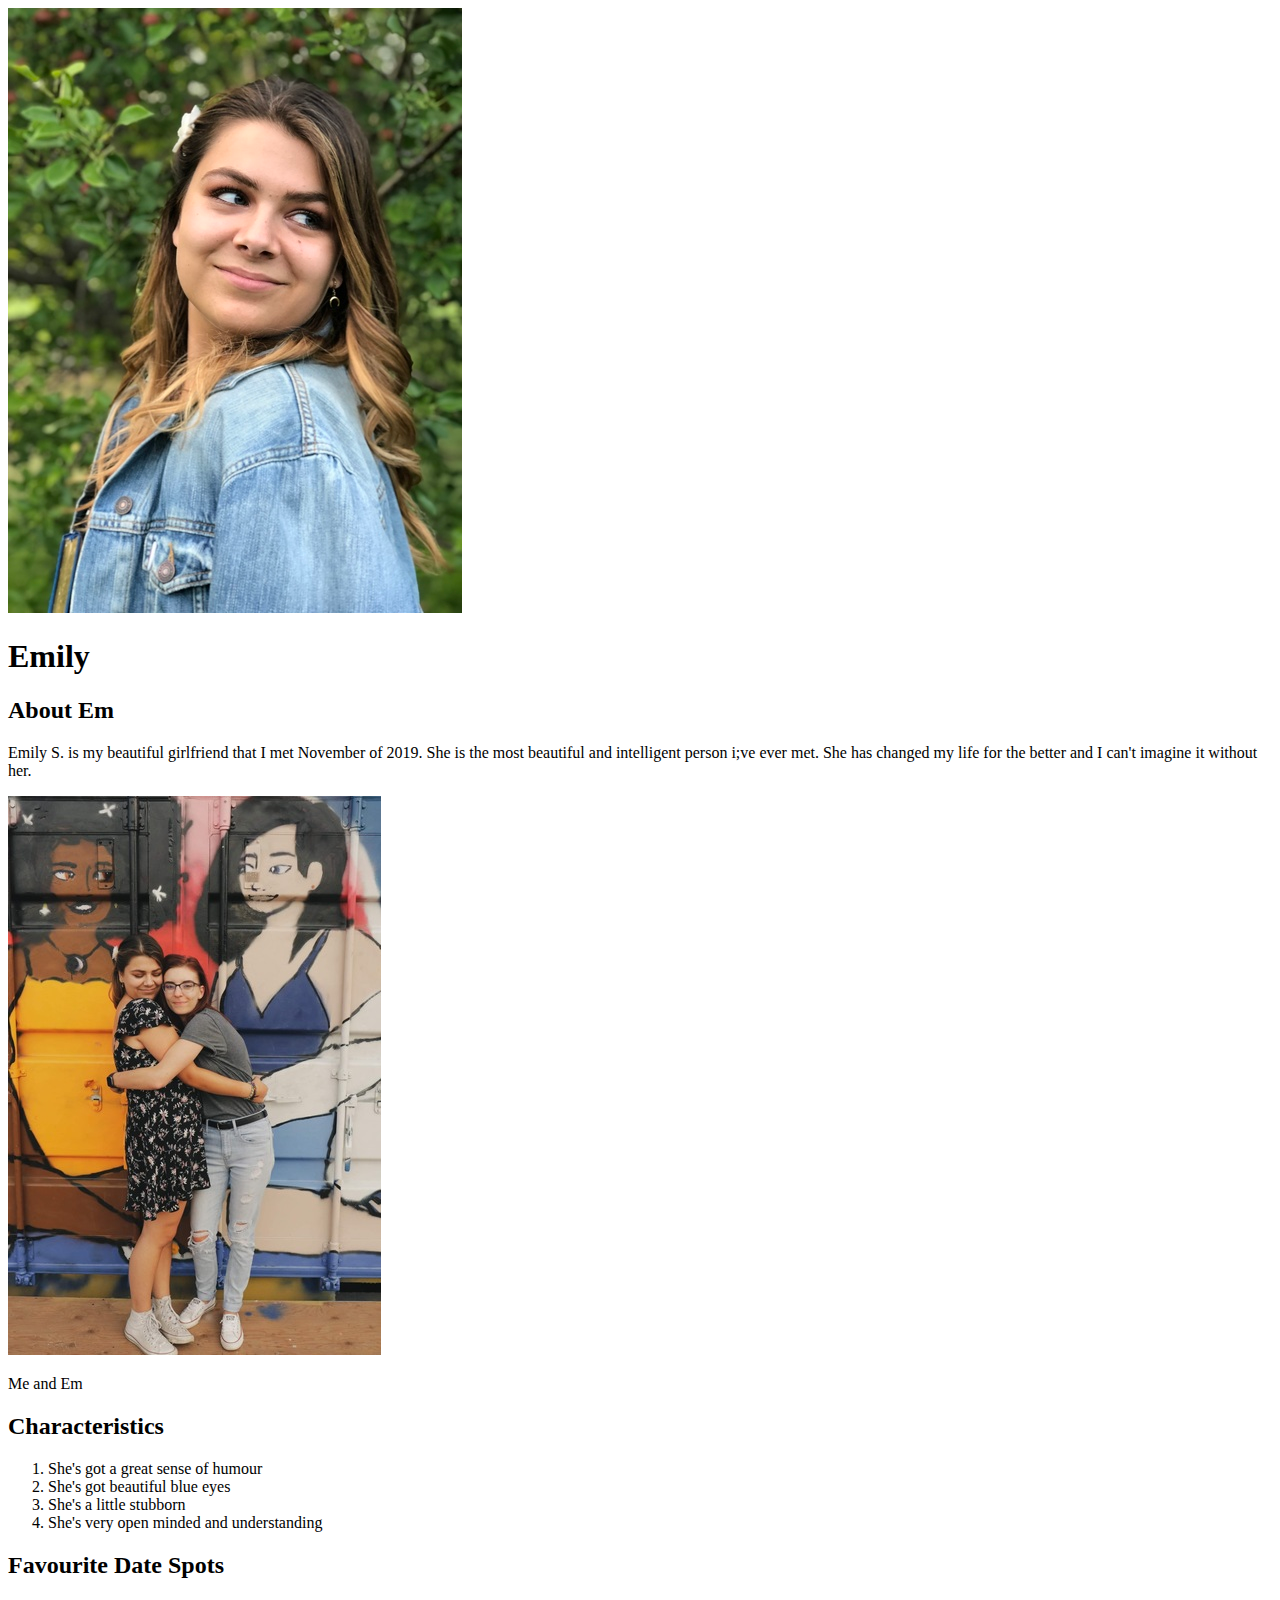
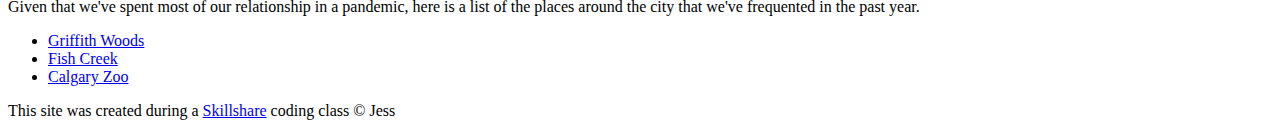
==== index.html @ c787fda5 "added our characters index.html file and added a few images" ====
<!DOCTYPE html>
<html>
  <head>
    <title>My Girlfriend</title>
    <link rel="icon" href="img/IMG_6604.jpeg" />
  </head>
  <body>
    <!-- header element -->
    <header>
      <img src="img/em-avatar.jpeg" />
      <h1>Emily</h1>
    </header>

    <!-- main element -->
    <main>
      <h2>About Em</h2>
      <p>
        Emily S. is my beautiful girlfriend that I met November of 2019. She is
        the most beautiful and intelligent person i;ve ever met. She has changed
        my life for the better and I can't imagine it without her.
      </p>
      <img src="img/IMG_6624_30.jpeg" />
      <p>Me and Em</p>
      <!-- characteristics -->
      <h2>Characteristics</h2>
      <ol>
        <li>She's got a great sense of humour</li>
        <li>She's got beautiful blue eyes</li>
        <li>She's a little stubborn</li>
        <li>She's very open minded and understanding</li>
      </ol>
      <h2>Favourite Date Spots</h2>
      <p>
        Given that we've spent most of our relationship in a pandemic, here is a
        list of the places around the city that we've frequented in the past
        year.
      </p>
      <ul>
        <li>
          <a
            target="_blank"
            href="https://www.calgary.ca/csps/parks/locations/sw-parks/griffith-woods.html"
            >Griffith Woods</a
          >
        </li>
        <li>
          <a
            target="_blank"
            href="https://albertaparks.ca/parks/kananaskis/fish-creek-pp/"
            >Fish Creek</a
          >
        </li>
        <li>
          <a target="_blank" href="https://www.calgaryzoo.com/">Calgary Zoo</a>
        </li>
      </ul>
    </main>
    <!-- footer element -->
    <footer>
      <p>
        This site was created during a
        <a
          target="_blank"
          href="https://www.skillshare.com/classes/Hand-Code-Your-First-Website-HTML-CSS-Basics/1575146775/classroom/discussions"
          >Skillshare</a
        >
        coding class &copy; Jess
      </p>
    </footer>
  </body>
</html>
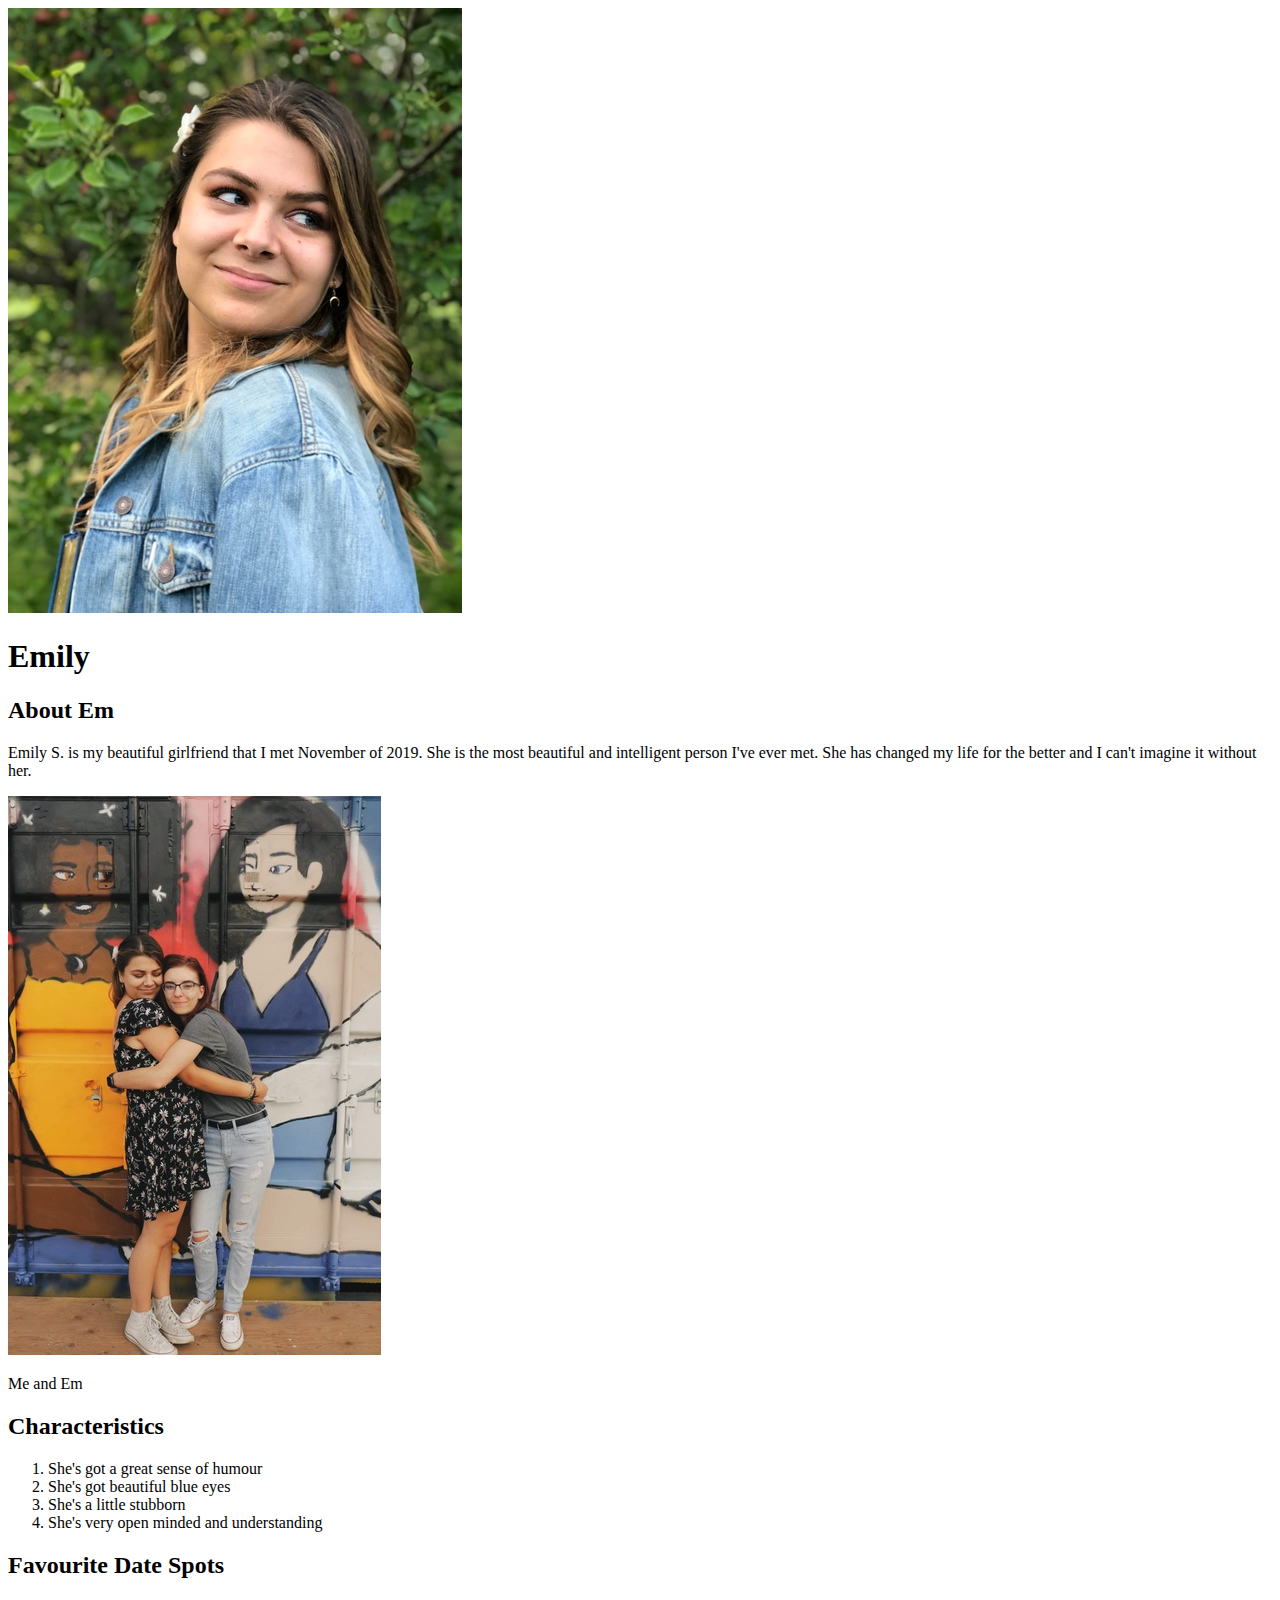
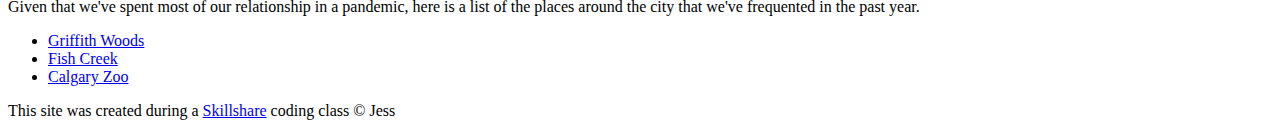
==== commit 7c7f148b: "fixed spelling error" ====
--- a/index.html
+++ b/index.html
@@ -16,7 +16,7 @@
       <h2>About Em</h2>
       <p>
         Emily S. is my beautiful girlfriend that I met November of 2019. She is
-        the most beautiful and intelligent person i;ve ever met. She has changed
+        the most beautiful and intelligent person I've ever met. She has changed
         my life for the better and I can't imagine it without her.
       </p>
       <img src="img/IMG_6624_30.jpeg" />
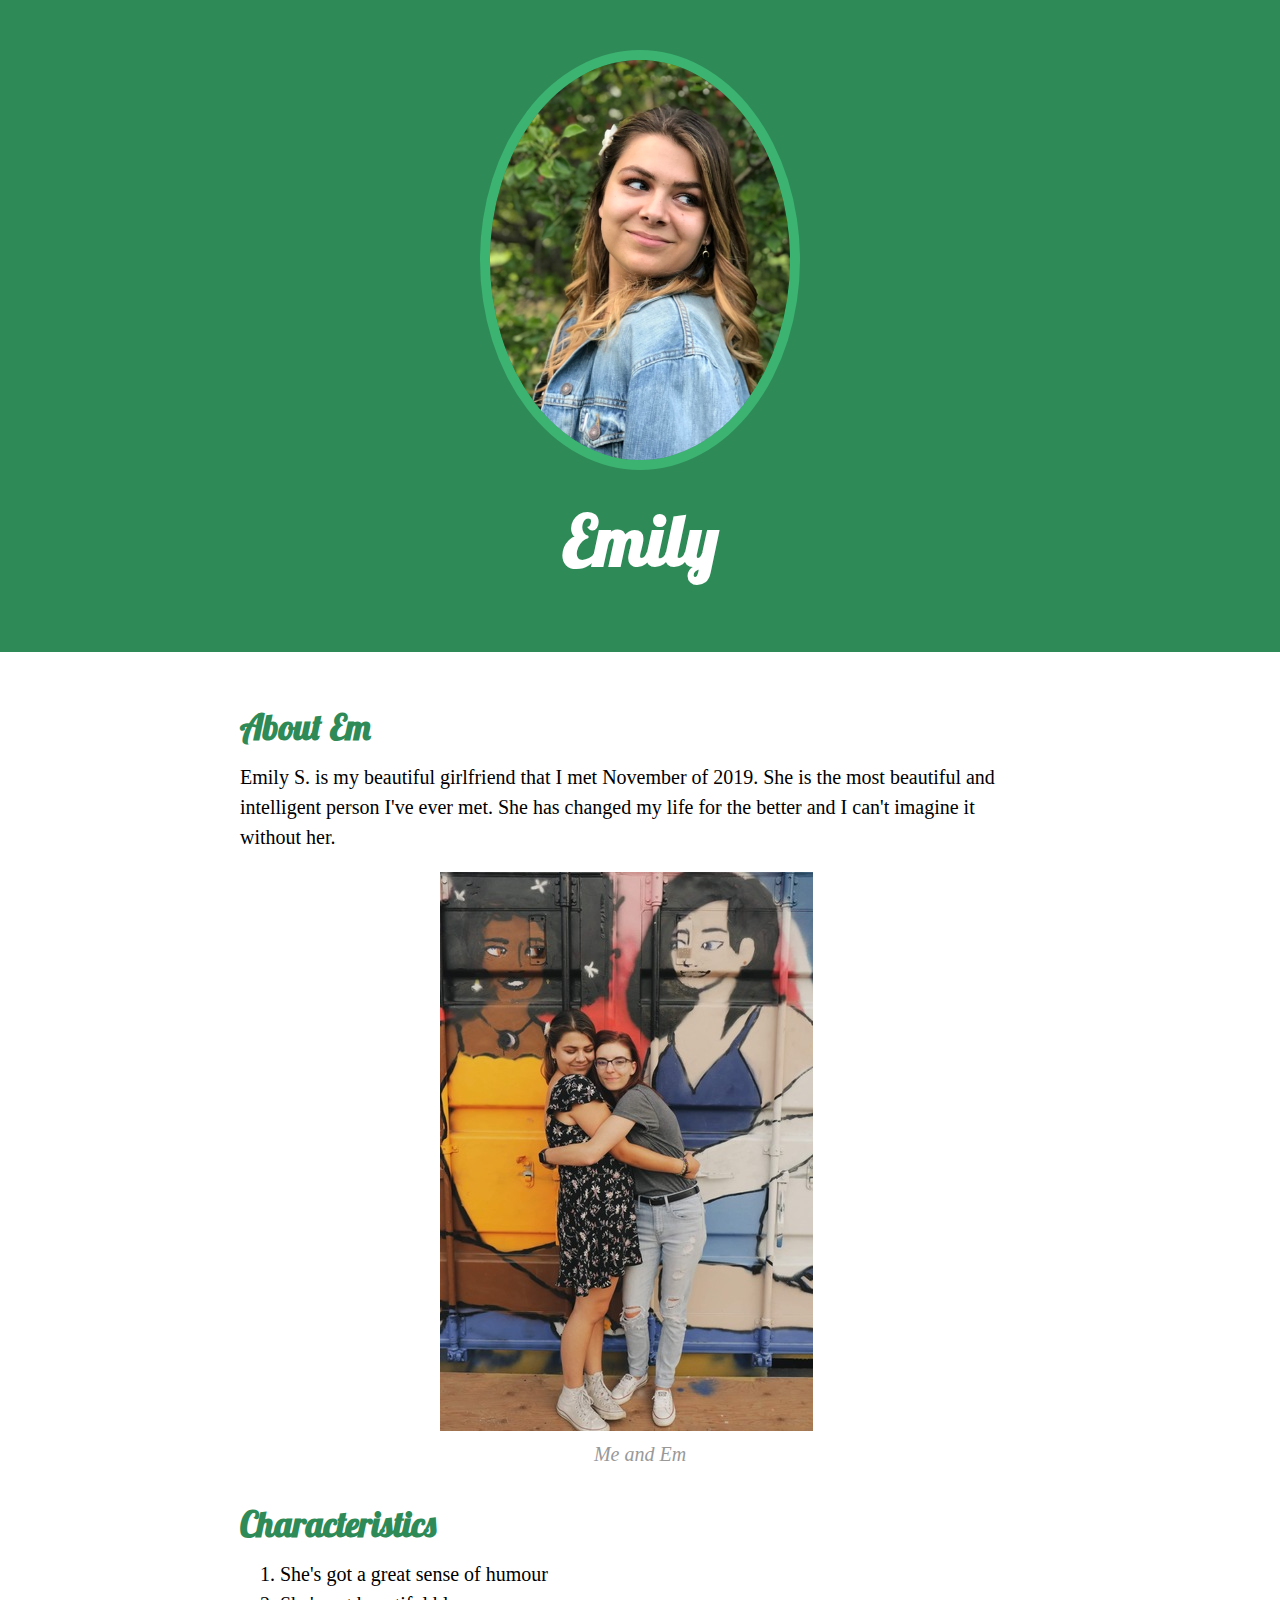
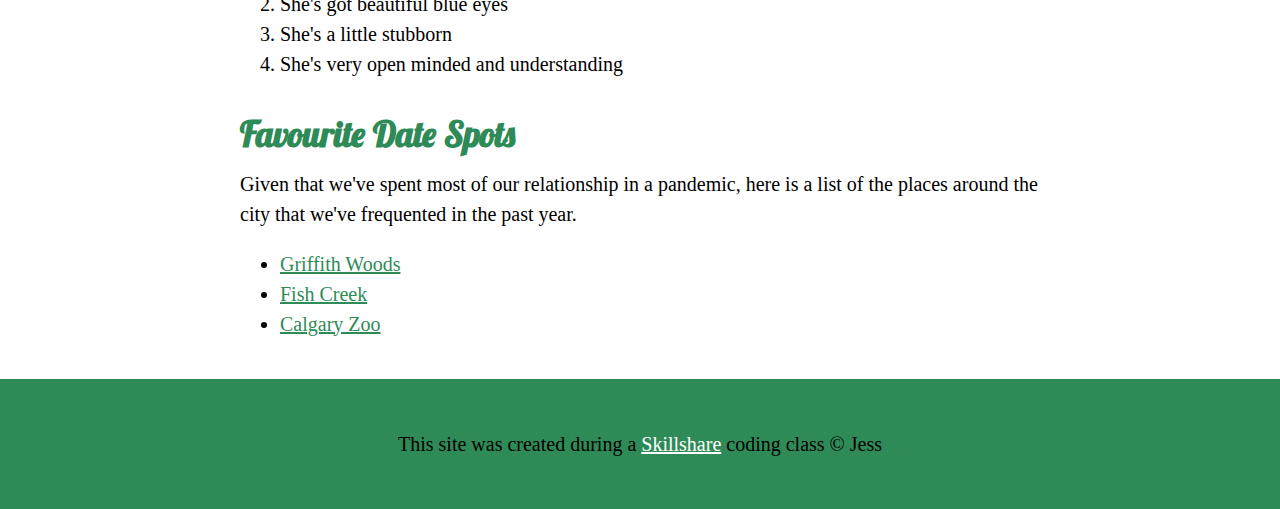
==== commit 9b927830: "wrote the css for our chars website and changed some html" ====
--- a/index.html
+++ b/index.html
@@ -3,6 +3,12 @@
   <head>
     <title>My Girlfriend</title>
     <link rel="icon" href="img/IMG_6604.jpeg" />
+    <link rel="preconnect" href="https://fonts.gstatic.com" />
+    <link
+      href="https://fonts.googleapis.com/css2?family=Lobster&display=swap"
+      rel="stylesheet"
+    />
+    <link rel="stylesheet" type="text/css" href="css/em.css" />
   </head>
   <body>
     <!-- header element -->
@@ -20,7 +26,7 @@
         my life for the better and I can't imagine it without her.
       </p>
       <img src="img/IMG_6624_30.jpeg" />
-      <p>Me and Em</p>
+      <p class="caption">Me and Em</p>
       <!-- characteristics -->
       <h2>Characteristics</h2>
       <ol>
--- a/css/em.css
+++ b/css/em.css
@@ -0,0 +1,79 @@
+body {
+  margin: 0;
+  font-size: 20px;
+  line-height: 30px;
+}
+
+header {
+  background-color: seagreen;
+  text-align: center;
+  padding-top: 50px;
+  padding-bottom: 50px;
+}
+
+header h1 {
+  color: white;
+  font-size: 70px;
+}
+
+h1,
+h2 {
+  font-family: "Lobster", cursive;
+}
+
+header img {
+  border-radius: 50%;
+  width: 300px;
+  border: 10px solid mediumseagreen;
+}
+
+main {
+  max-width: 800px;
+  margin: 0 auto;
+  padding: 20px;
+}
+
+main img {
+  max-width: 100%;
+  padding-left: 200px;
+}
+
+.caption {
+  text-align: center;
+  color: #999;
+  font-style: italic;
+  margin-top: 0;
+}
+
+h2 {
+  font-size: 35px;
+  color: seagreen;
+  margin: 40px 0px 10px;
+}
+
+a {
+  color: seagreen;
+}
+
+a:hover {
+  color: salmon;
+}
+
+footer {
+  background-color: seagreen;
+  text-align: center;
+  padding: 50px;
+}
+
+footer p {
+  margin: 0;
+}
+
+footer a {
+  color: white;
+}
+
+footer a:hover {
+  opacity: 0.5;
+  background-color: transparent;
+}
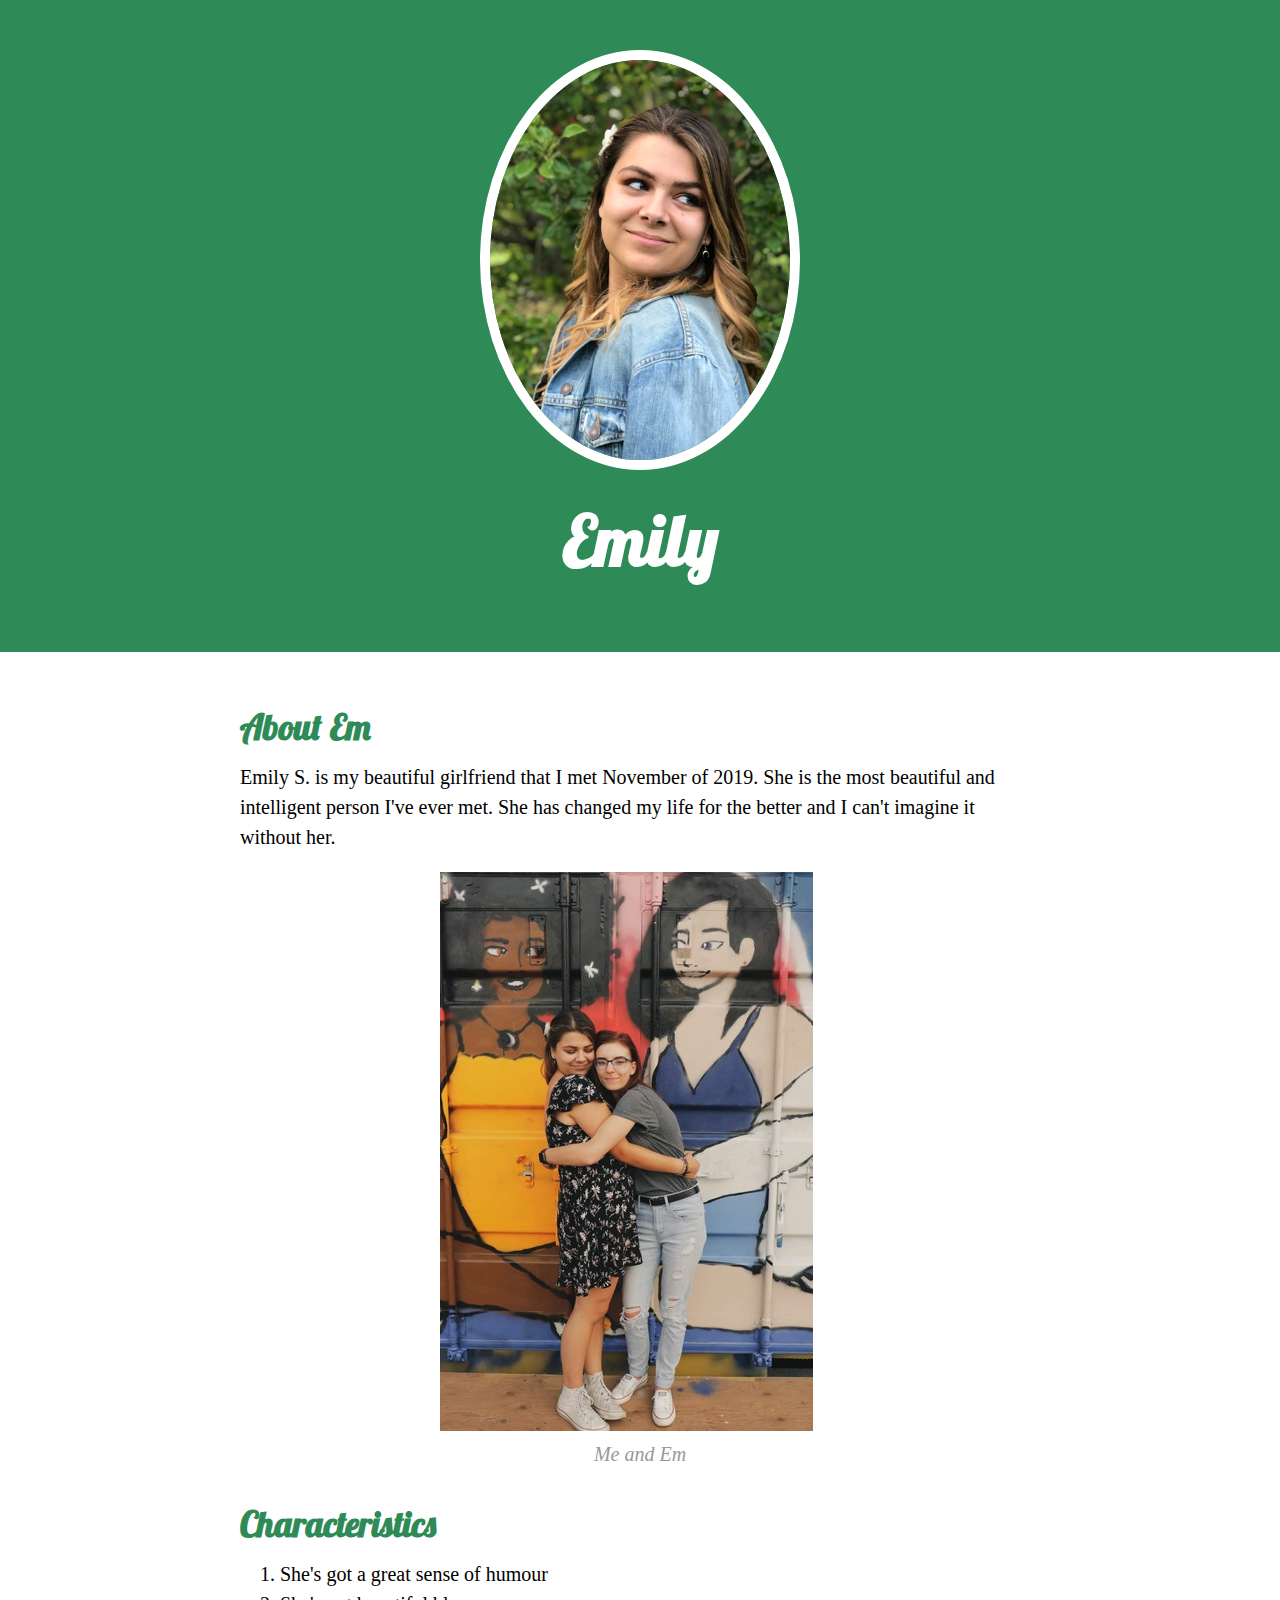
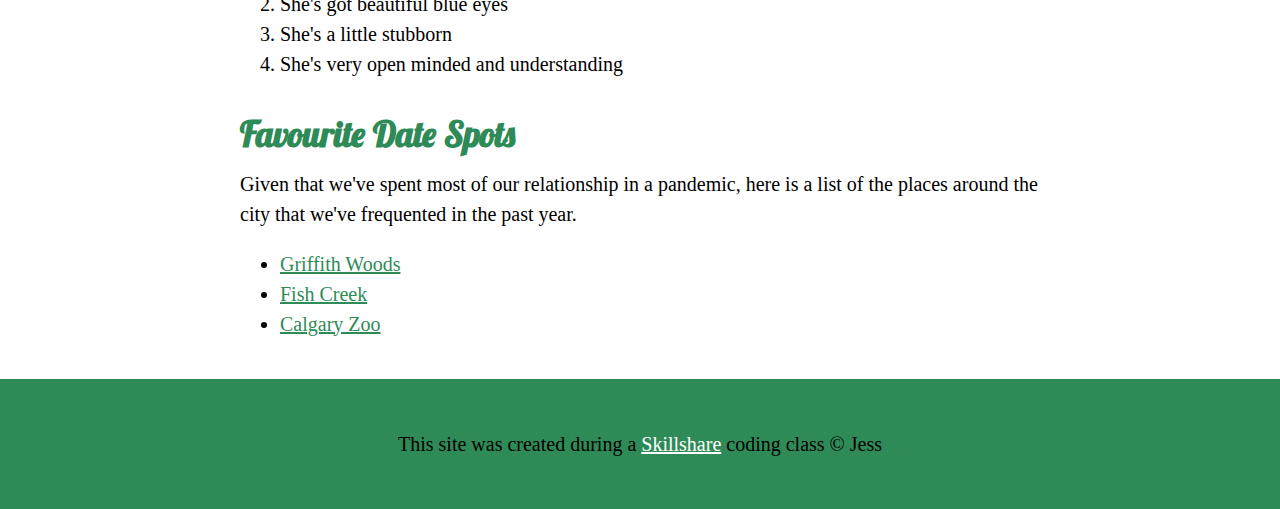
==== commit d35d016c: "Update index.html" ====
--- a/index.html
+++ b/index.html
@@ -2,7 +2,7 @@
 <html>
   <head>
     <title>My Girlfriend</title>
-    <link rel="icon" href="img/IMG_6604.jpeg" />
+    <link rel="icon" href="img/em-avatar.jpeg" />
     <link rel="preconnect" href="https://fonts.gstatic.com" />
     <link
       href="https://fonts.googleapis.com/css2?family=Lobster&display=swap"
--- a/css/em.css
+++ b/css/em.css
@@ -24,7 +24,7 @@
 header img {
   border-radius: 50%;
   width: 300px;
-  border: 10px solid mediumseagreen;
+  border: 10px solid white;
 }
 
 main {
